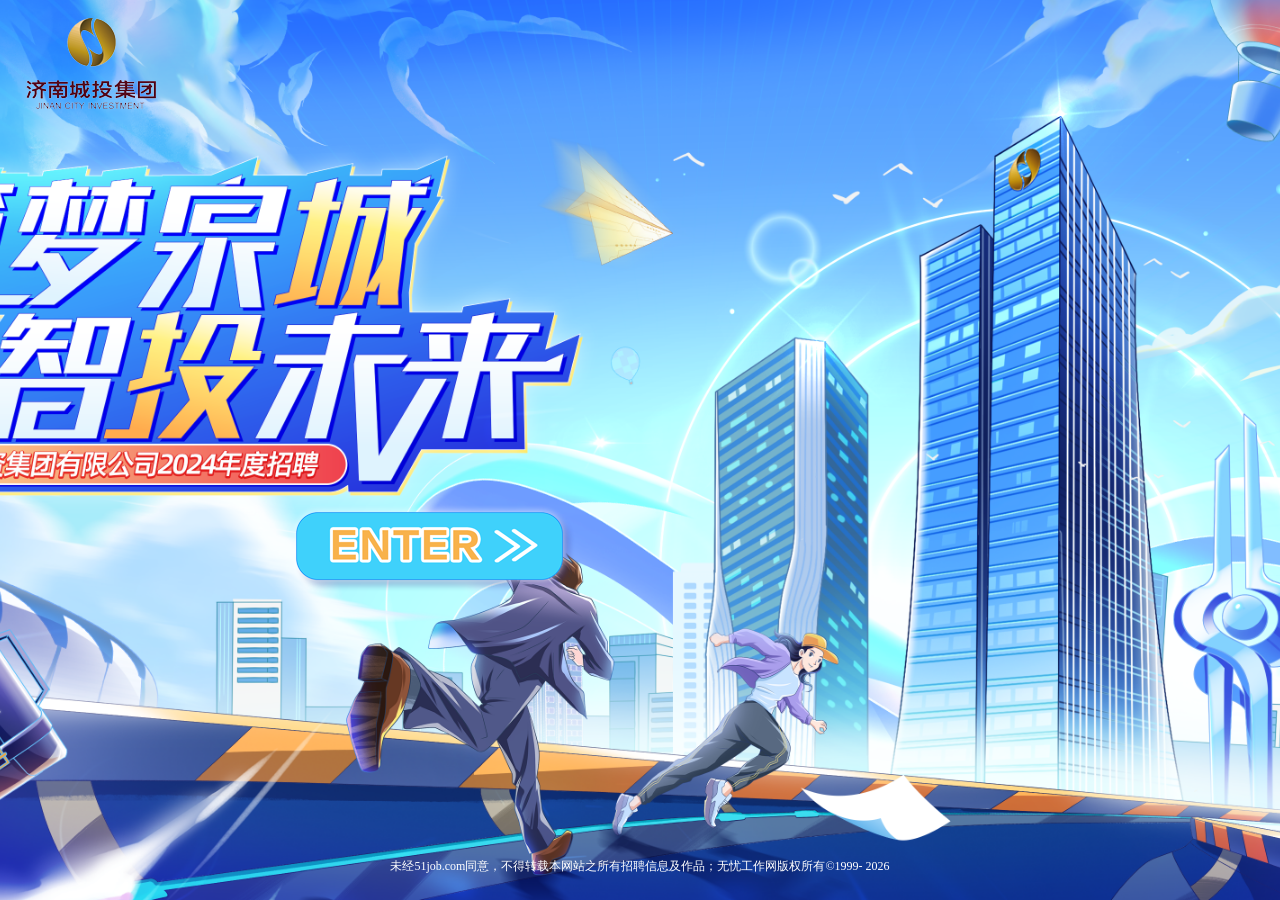
==== index.html @ ad7e69d6 "初始化" ====
<!DOCTYPE html>
<html lang="en">
<head>
  <title>济南城市投资集团有限公司</title>
  <meta content="济南城市投资集团有限公司校园招聘，前程无忧为您提供最新招聘职位，校园招聘信息，面试技巧等。帮助您顺利踏入济南城市投资集团有限公司的大门，开启一段崭新的职业生涯。" name="description"/>
  <meta content="济南城市投资集团有限公司招聘,济南城市投资集团有限公司招聘信息,济南城市投资集团有限公司校园招聘" name="keywords"/>
  <meta http-equiv="Content-Type" content="text/html; charset=utf-8" />
  <meta name="viewport" content="width=device-width, user-scalable=no, initial-scale=1.0, maximum-scale=1.0, minimum-scale=1.0" />
  <meta http-equiv="Cache-Control" content="no-cache, no-store, must-revalidate" />
  <meta http-equiv="Pragma" content="no-cache" />
  <meta http-equiv="Expires" content="0" />
  <meta name="viewport" content="width=1280">
  <meta name="format-detection" content="telephone=no">
  <meta http-equiv="X-UA-Compatible" content="IE=edge" />
  <meta http-equiv="cache-control" content="no-cache">
  <meta name="robots" content="all" />
  <link rel="stylesheet" type="text/css" href="css/reset.min.css" />
  <link rel="stylesheet" href="./css/animate.min.css">
  <script src="https://res.wx.qq.com/open/js/jweixin-1.6.0.js"></script>
  <script type='text/javascript' src='https://campus.51job.com/51job-ideal-cdn/ienv/2022d1d1d5/ienv.min.js'></script>
  <script type='text/javascript' src='https://campus.51job.com/51job-ideal-cdn/jquery/2022d1d12d4/jquery.min.js'></script>
  <script type='text/javascript' src="js/main.js"></script>
  <script type="text/javascript">
    //识别pc和移动端设备
    if (IENV.isM) { //IENV.isM 为true 则是移动端  为false 则是pc端
      window.location.href = './about.html'
    } else {
    }
  </script>
  <script>
    var sId = "8c458fc1ed9bb89c1cd16889cb7e7e68";
    show = document.createElement("script");
    show.src = "//analysis.51job.com/show.js?" + sId;
    var headElement = document.getElementsByTagName("head")[0];
    headElement.appendChild(show);
   </script>

  <style type="text/css">
    body {
      background: url("images/kv.png") no-repeat center center;
      background-size: cover;
      background-attachment: fixed;
      background-color: #CCCCCC;
      overflow: hidden;
    
    }
    /*版权*/
    .copyright {
      position: absolute;
      bottom: 1%;
      width: 100%;
      text-align: center;
      height: 50px;
      line-height: 50px;
      color: #fff;
      font-size: 12px;
      z-index: 20;
    }
    .copyright p {
      text-align: center;
    }
    /*版权*/
    @keyframes maxKV {
      0% {
        transform: scale(1.4);
      }
      25% {
        transform: scale(1.3);
      }
      50% {
        transform: scale(1.2);
      }
      75% {
        transform: scale(1.1);
      }
      100% {
        transform: scale(1);
      }
    }
    .logo{
      position: absolute;
      top: 2%;
      left: 2%;
    }
    .enter{
      position: absolute;
      top: 56%;
      left: 22.5%;
      animation-name: flash;
      animation-duration: 3s;
      animation-timing-function: linear;
      animation-iteration-count: infinite;
      cursor: pointer;
    }
  </style>
</head>
<body>
  <div class="logo"><img src="./images/logo.png" alt=""></div>
  <div class="enter"><img src="./images/ent.png" alt=""></div>
  <!--版权信息区域-->
  <div class="copyright">
    <p>未经51job.com同意，不得转载本网站之所有招聘信息及作品；无忧工作网版权所有&copy;1999-
      <script>document.write((new Date()).getFullYear())</script>
    </p>
  </div>
  <!--版权信息区域-->
</body>
<script>
  $(document).click(function () {
    window.location.href = "about.html";
  })
</script>
</html>
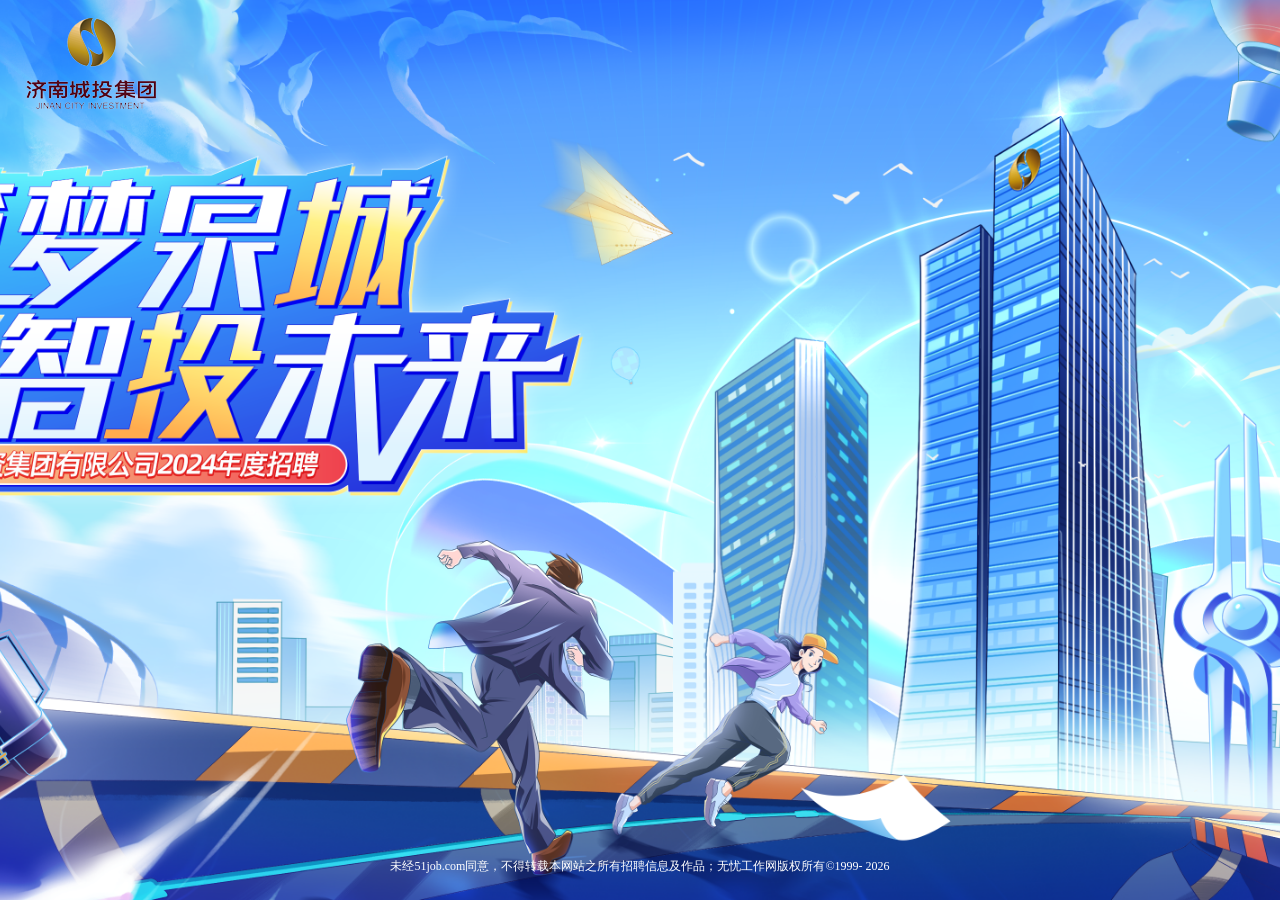
==== commit f25cd7f4: "test" ====
--- a/index.html
+++ b/index.html
@@ -1,7 +1,7 @@
 <!DOCTYPE html>
 <html lang="en">
 <head>
-  <title>济南城市投资集团有限公司</title>
+  <title>济南城市投资集团有限公司2024</title>
   <meta content="济南城市投资集团有限公司校园招聘，前程无忧为您提供最新招聘职位，校园招聘信息，面试技巧等。帮助您顺利踏入济南城市投资集团有限公司的大门，开启一段崭新的职业生涯。" name="description"/>
   <meta content="济南城市投资集团有限公司招聘,济南城市投资集团有限公司招聘信息,济南城市投资集团有限公司校园招聘" name="keywords"/>
   <meta http-equiv="Content-Type" content="text/html; charset=utf-8" />
@@ -96,7 +96,7 @@
 </head>
 <body>
   <div class="logo"><img src="./images/logo.png" alt=""></div>
-  <div class="enter"><img src="./images/ent.png" alt=""></div>
+  <!-- <div class="enter"><img src="./images/ent.png" alt=""></div> -->
   <!--版权信息区域-->
   <div class="copyright">
     <p>未经51job.com同意，不得转载本网站之所有招聘信息及作品；无忧工作网版权所有&copy;1999-
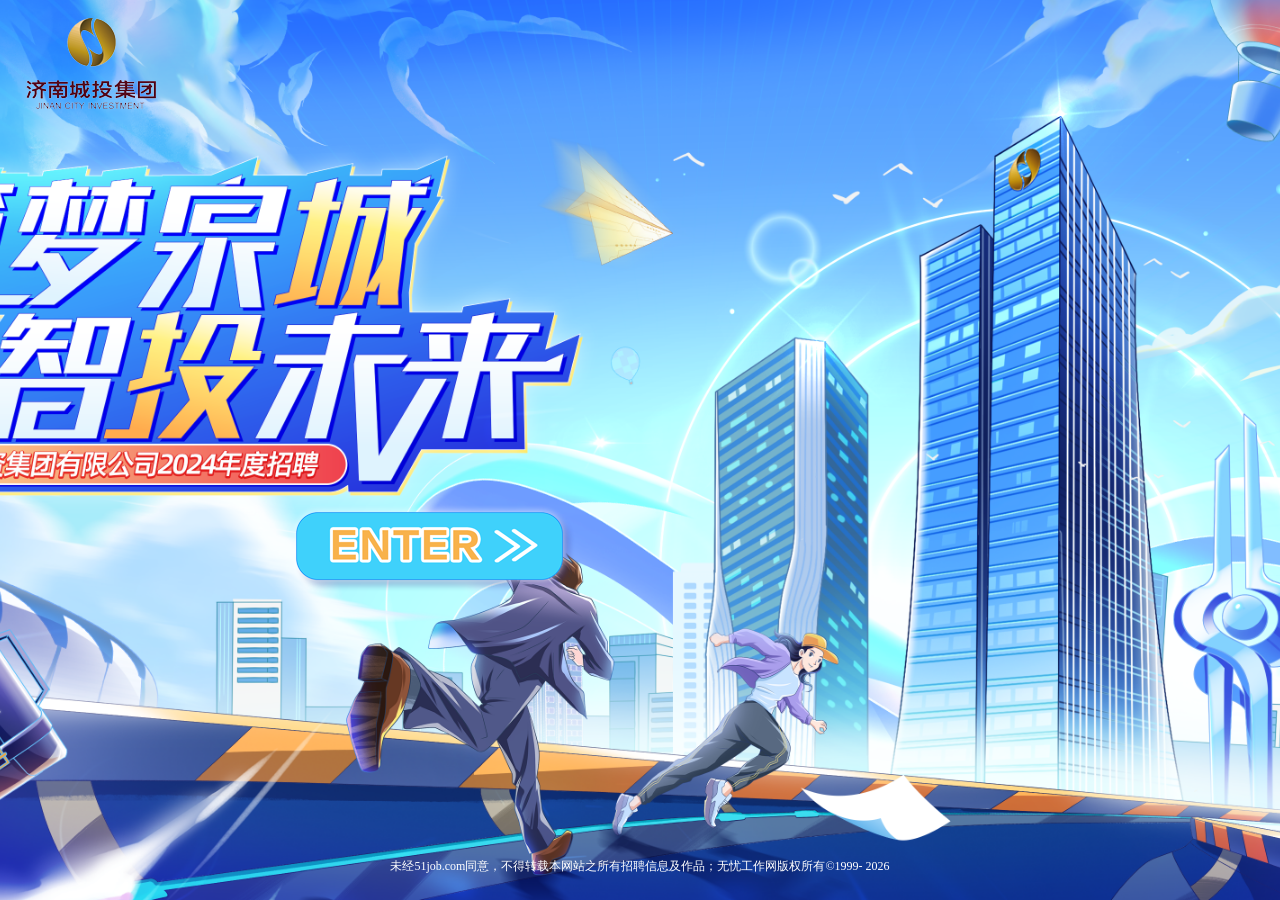
==== commit 9bfb49c8: "test" ====
--- a/index.html
+++ b/index.html
@@ -96,7 +96,7 @@
 </head>
 <body>
   <div class="logo"><img src="./images/logo.png" alt=""></div>
-  <!-- <div class="enter"><img src="./images/ent.png" alt=""></div> -->
+  <div class="enter"><img src="./images/ent.png" alt=""></div>
   <!--版权信息区域-->
   <div class="copyright">
     <p>未经51job.com同意，不得转载本网站之所有招聘信息及作品；无忧工作网版权所有&copy;1999-
